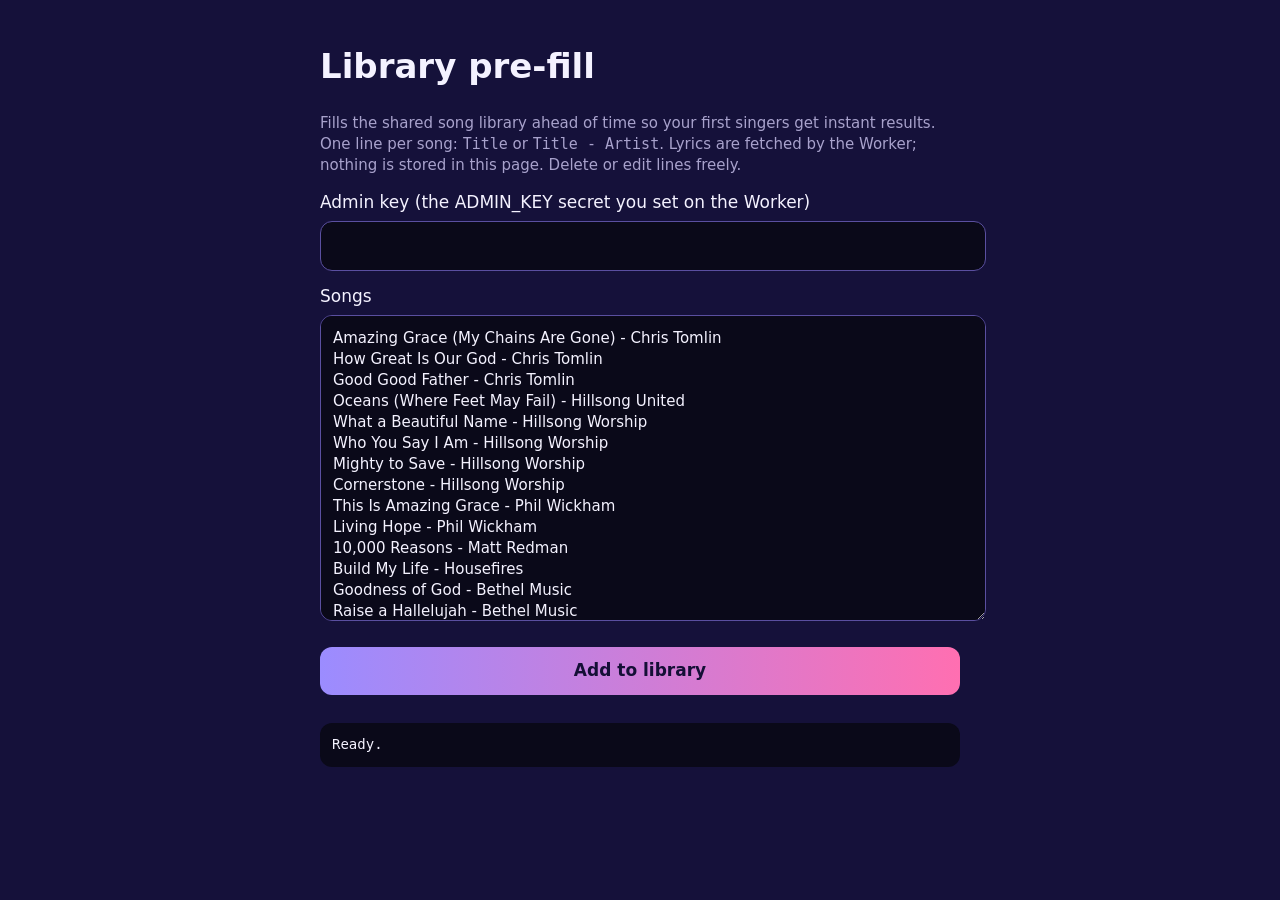
==== singalong/admin.html @ f71f02ad "Add files via upload" ====
<!doctype html>
<html lang="en">
<head>
<meta charset="utf-8">
<meta name="viewport" content="width=device-width, initial-scale=1">
<meta name="robots" content="noindex">
<title>SingAlong library</title>
<style>
  body { font: 17px/1.4 system-ui, sans-serif; max-width: 640px; margin: 0 auto; padding: 20px 16px 60px; background: #15113A; color: #F4F2FF; }
  input, textarea, button { font: inherit; width: 100%; padding: 12px; border-radius: 12px; border: 1px solid #5a4fa0; background: #0A0919; color: inherit; margin: 6px 0 14px; }
  textarea { height: 280px; font-size: 15px; }
  button { background: linear-gradient(90deg, #9B8CFF, #FF6FB1); color: #140F36; font-weight: 700; border: 0; cursor: pointer; }
  button:disabled { opacity: .5; }
  pre { background: #0A0919; padding: 12px; border-radius: 12px; white-space: pre-wrap; max-height: 320px; overflow: auto; font-size: 14px; }
  .muted { color: #A8A2CC; font-size: 15px; }
</style>
</head>
<body>
<h1>Library pre-fill</h1>
<p class="muted">Fills the shared song library ahead of time so your first singers get instant results. One line per song: <code>Title</code> or <code>Title - Artist</code>. Lyrics are fetched by the Worker; nothing is stored in this page. Delete or edit lines freely.</p>
<label>Admin key (the ADMIN_KEY secret you set on the Worker)</label>
<input id="key" type="password" autocomplete="off">
<label>Songs</label>
<textarea id="list" spellcheck="false"></textarea>
<button id="go">Add to library</button>
<pre id="log">Ready.</pre>
<script type="module">
import { WORKER_URL } from './config.js';
const DEFAULTS = `Amazing Grace (My Chains Are Gone) - Chris Tomlin
How Great Is Our God - Chris Tomlin
Good Good Father - Chris Tomlin
Oceans (Where Feet May Fail) - Hillsong United
What a Beautiful Name - Hillsong Worship
Who You Say I Am - Hillsong Worship
Mighty to Save - Hillsong Worship
Cornerstone - Hillsong Worship
This Is Amazing Grace - Phil Wickham
Living Hope - Phil Wickham
10,000 Reasons - Matt Redman
Build My Life - Housefires
Goodness of God - Bethel Music
Raise a Hallelujah - Bethel Music
Reckless Love - Cory Asbury
Graves Into Gardens - Elevation Worship
O Come to the Altar - Elevation Worship
Do It Again - Elevation Worship
Million Little Miracles - Elevation Worship
Promises - Maverick City Music
Jireh - Elevation Worship
Way Maker - Sinach
Great Are You Lord - All Sons & Daughters
Holy Spirit - Francesca Battistelli
Here I Am to Worship - Tim Hughes
In Christ Alone - Keith & Kristyn Getty
Shout to the Lord - Darlene Zschech
Lord I Need You - Matt Maher
Blessed Be Your Name - Matt Redman
Forever - Kari Jobe
Revelation Song - Kari Jobe
The Blessing - Kari Jobe
Great Things - Phil Wickham
Battle Belongs - Phil Wickham
Praise - Elevation Worship
Rattle! - Elevation Worship
King of Kings - Hillsong Worship
Christ Is Enough - Hillsong Worship
Tremble - Mosaic MSC
Gratitude - Brandon Lake
Hard Fought Hallelujah - Brandon Lake
Firm Foundation (He Won't) - Cody Carnes
Run to the Father - Cody Carnes
Nothing Else - Cody Carnes
Holy Forever - Chris Tomlin
Death Was Arrested - Northridge Worship
Man of Sorrows - Hillsong Worship
Is He Worthy - Andrew Peterson
Come Thou Fount - Sovereign Grace Music
Abide With Me
It Is Well With My Soul
Great Is Thy Faithfulness
Be Thou My Vision
How Deep the Father's Love for Us
Holy Holy Holy`;
const list = document.getElementById('list'); list.value = DEFAULTS;
const log = document.getElementById('log'); const go = document.getElementById('go');
const say = (t) => { log.textContent += '\n' + t; log.scrollTop = log.scrollHeight; };
go.onclick = async () => {
  const key = document.getElementById('key').value.trim();
  if (!key) return say('Enter the admin key first.');
  const lines = list.value.split('\n').map((s) => s.trim()).filter(Boolean);
  go.disabled = true; log.textContent = `Adding ${lines.length} songs...`;
  let added = 0, had = 0, missed = 0;
  for (const [i, line] of lines.entries()) {
    const [title, ...rest] = line.split(' - ');
    try {
      const res = await fetch(WORKER_URL + '/admin/add', { method: 'POST', headers: { 'X-Admin-Key': key, 'Content-Type': 'application/json' }, body: JSON.stringify({ title: title.trim(), artist: rest.join(' - ').trim() }) });
      if (res.status === 403) { say('Wrong admin key. Stopping.'); break; }
      const r = await res.json();
      if (r.ok && r.stored) { added++; say(`${i + 1}. added: ${r.title}`); }
      else if (r.ok) { had++; say(`${i + 1}. already there: ${r.title}`); }
      else { missed++; say(`${i + 1}. skipped (${r.reason || 'error'}): ${line}`); }
    } catch (e) { missed++; say(`${i + 1}. failed: ${line}`); }
    await new Promise((r) => setTimeout(r, 400));
  }
  say(`Done. Added ${added}, already there ${had}, skipped ${missed}.`);
  go.disabled = false;
};
</script>
</body>
</html>
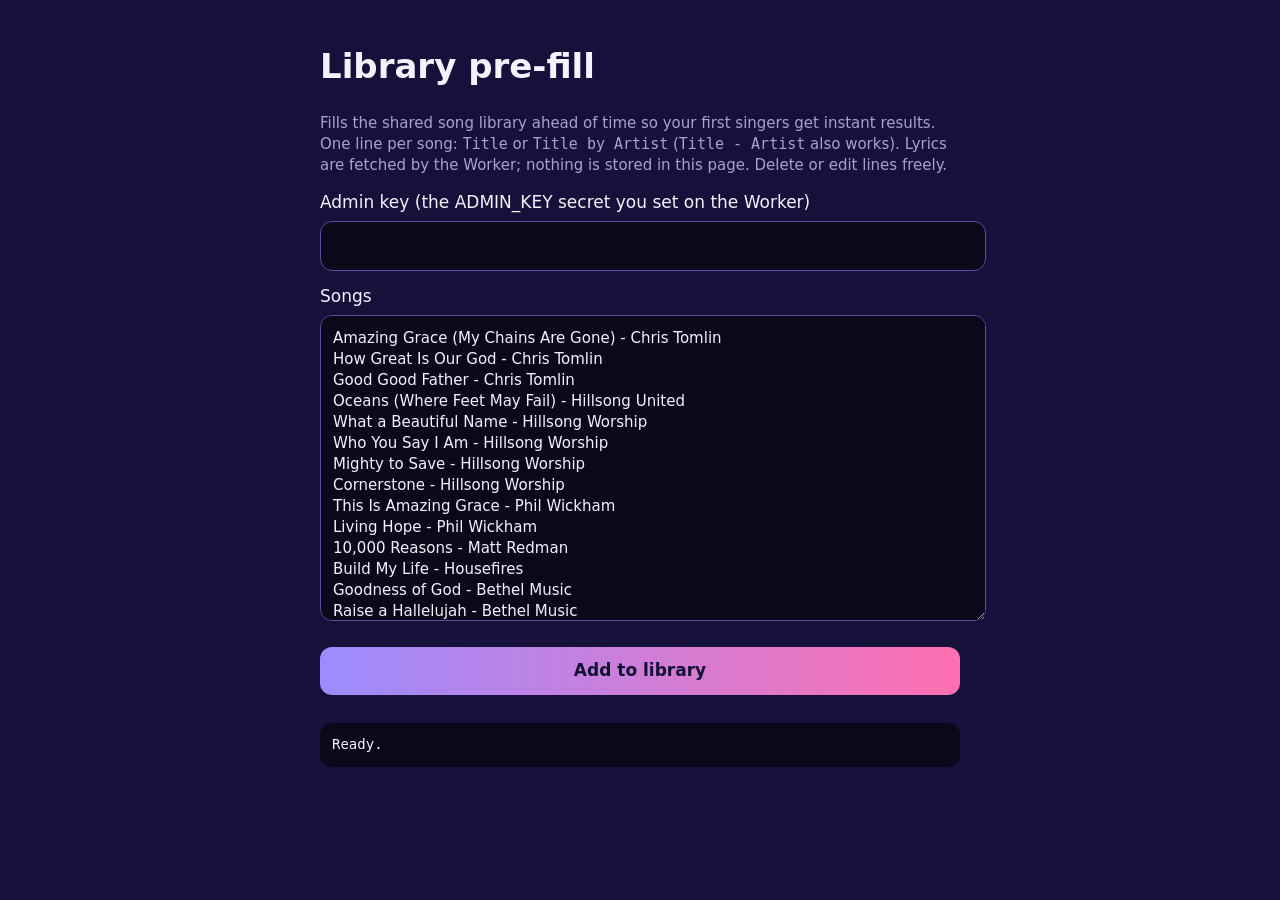
==== commit 38dd53a2: "Add files via upload" ====
--- a/singalong/admin.html
+++ b/singalong/admin.html
@@ -17,7 +17,7 @@
 </head>
 <body>
 <h1>Library pre-fill</h1>
-<p class="muted">Fills the shared song library ahead of time so your first singers get instant results. One line per song: <code>Title</code> or <code>Title - Artist</code>. Lyrics are fetched by the Worker; nothing is stored in this page. Delete or edit lines freely.</p>
+<p class="muted">Fills the shared song library ahead of time so your first singers get instant results. One line per song: <code>Title</code> or <code>Title by Artist</code> (<code>Title - Artist</code> also works). Lyrics are fetched by the Worker; nothing is stored in this page. Delete or edit lines freely.</p>
 <label>Admin key (the ADMIN_KEY secret you set on the Worker)</label>
 <input id="key" type="password" autocomplete="off">
 <label>Songs</label>
@@ -91,7 +91,9 @@
   go.disabled = true; log.textContent = `Adding ${lines.length} songs...`;
   let added = 0, had = 0, missed = 0;
   for (const [i, line] of lines.entries()) {
-    const [title, ...rest] = line.split(' - ');
+    const m = line.match(/^(.*?)(?:\s+by\s+|\s+-\s+|\s*\|\s*)(.+)$/i);
+    const title = m ? m[1] : line;
+    const rest = m ? [m[2]] : [];
     try {
       const res = await fetch(WORKER_URL + '/admin/add', { method: 'POST', headers: { 'X-Admin-Key': key, 'Content-Type': 'application/json' }, body: JSON.stringify({ title: title.trim(), artist: rest.join(' - ').trim() }) });
       if (res.status === 403) { say('Wrong admin key. Stopping.'); break; }
